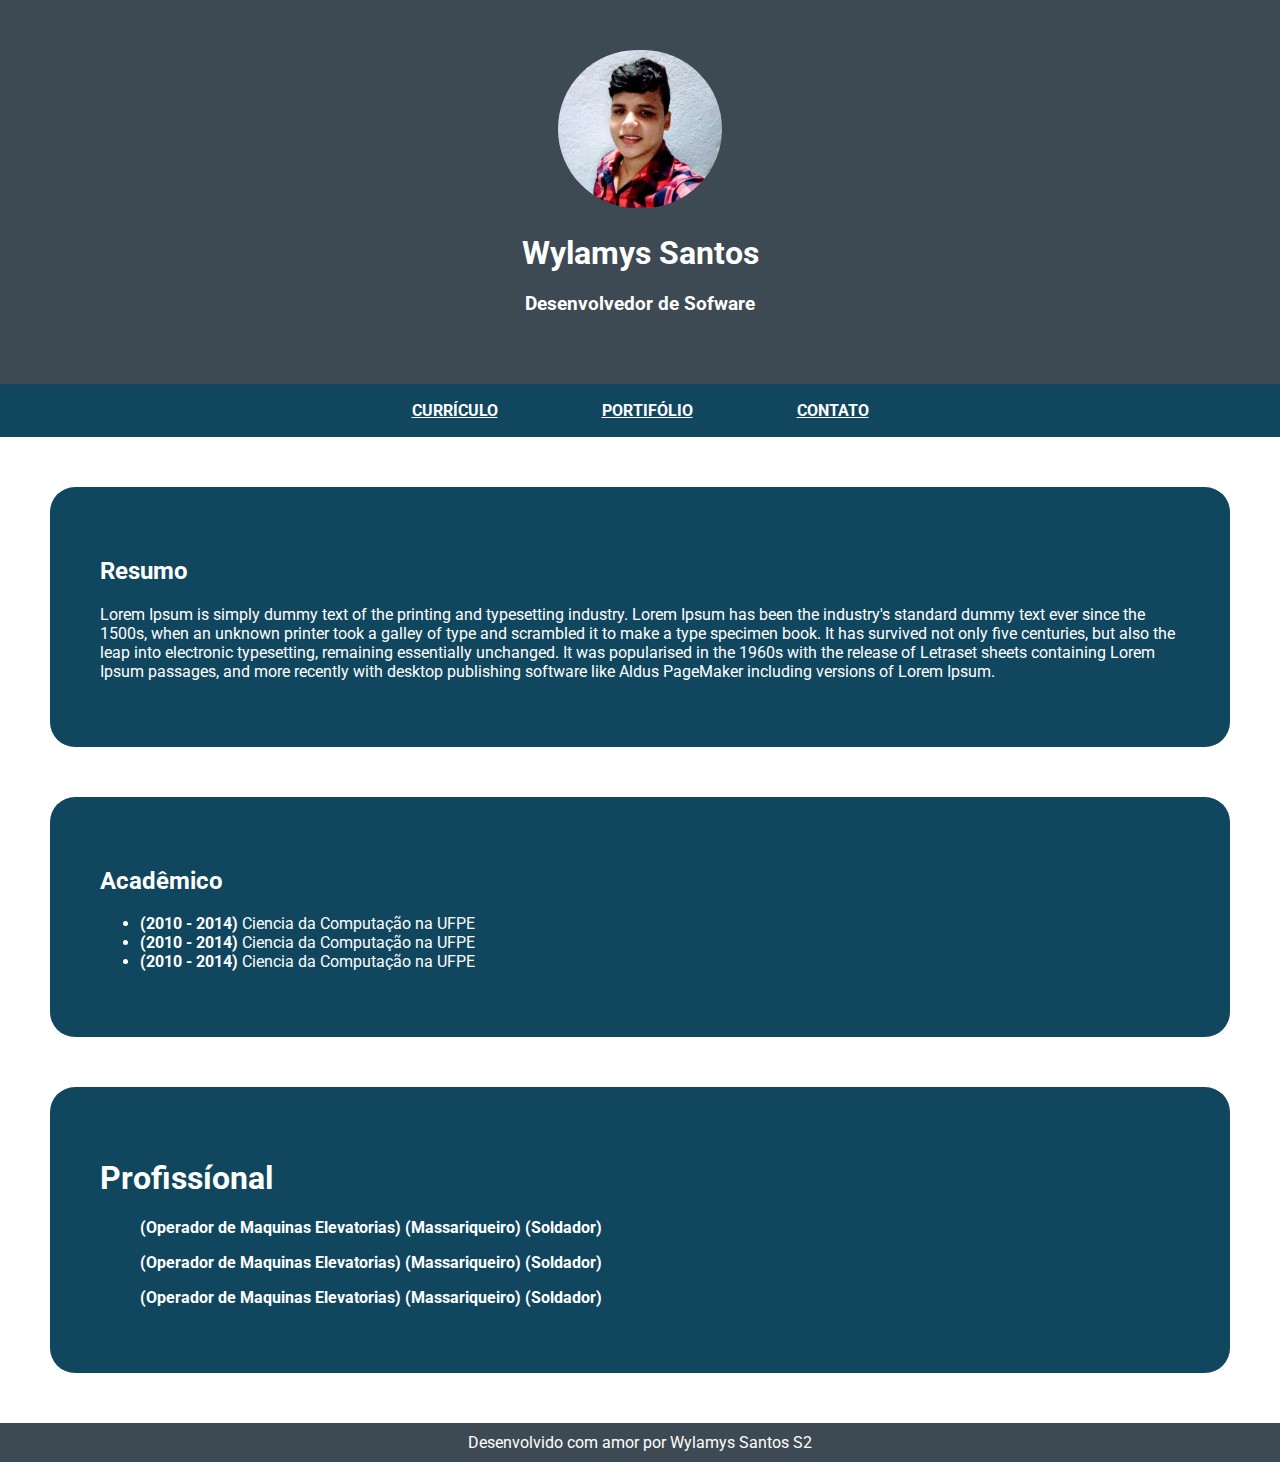
==== index.html @ 473fe295 "adicionei um estilo e adicionei uma pagina de portfolio" ====
<!DOCTYPE html>
<html lang="pt-br">
    
     <head>

      <meta http-equiv="Content-Type" content="text/html;charset=UTF-8">

        <title>Site pessoal de Wylamys</title>
        
        <meta name="description" content="Landing page pessoal do programador Wylamys. Aqui vocé encontrará informações do currículo e portifólio do desenvolvedor de sofware">
        <meta name="keywords" content="site, pessoal, landing, portfolio, currículo wylamys">

         <link rel="shortcut icon" href="assets/favicon.ico" type="image/x-icon">

         <meta name="viewport" content="width=device-width, initial-scale=1.0">

        <link rel="stylesheet" href="css/style.css">
        <link href="https://fonts.googleapis.com/css2?family=Roboto:wght@400;500&display=swap" rel="stylesheet">
    </head>

     <body>
         <header>
            <img class="fotoDePerfil" src="assets/wylamys imeg.jpeg" alt="">
            <h1>Wylamys Santos</h1>
            <h3>Desenvolvedor de Sofware</h3>
         </header>

         <nav>
             <ul>
                 <li><a href="">currículo</a></li>
                 <li><a href="pages/portfolio.html">portifólio</a></li>
                 <li><a href="">Contato</a></li>
             </ul>
         </nav>

         <section>
            <h2>Resumo</h2>
            <p>Lorem Ipsum is simply dummy text of the printing and typesetting industry. Lorem Ipsum has been the industry's standard dummy text ever since the 1500s, when an unknown printer took a galley of type and scrambled it to make a type specimen book. It has survived not only five centuries, but also the leap into electronic typesetting, remaining essentially unchanged. It was popularised in the 1960s with the release of Letraset sheets containing Lorem Ipsum passages, and more recently with desktop publishing software like Aldus PageMaker including versions of Lorem Ipsum.</p>
         </section>

         <section>
            <h2>Acadêmico</h2>
            <ul>
                <li><b>(2010 - 2014)</b> Ciencia da Computação na UFPE </li>
                <li><b>(2010 - 2014)</b> Ciencia da Computação na UFPE </li>
                <li><b>(2010 - 2014)</b> Ciencia da Computação na UFPE </li>
            </ul>
         </section>

         <section>
            <h1>Profissíonal</h1>
            <ul><b>(Operador de Maquinas Elevatorias) (Massariqueiro) (Soldador)</b></ul>
            <ul><b>(Operador de Maquinas Elevatorias) (Massariqueiro) (Soldador)</b></ul>
            <ul><b>(Operador de Maquinas Elevatorias) (Massariqueiro) (Soldador)</b></ul>
            
         </section>
         <footer>Desenvolvido com amor por Wylamys Santos S2</footer>
     </body>
</html>
---- css/style.css ----
body {
   margin: 0;
   font-family: "Roboto", sans-serif;
}

header {
   padding: 50px;
}

header, footer {
   background-color: #3E4A53;
   text-align: center;
   color: #ffffff;
}

nav {
   background-color:#10465E;
   text-align: center;
}

nav ul {
   margin: 0;
   padding: 17px;
}

nav ul li {
   display: inline;
   padding: 50px;
}

nav ul li a {
   text-decoration: nome;
   font-weight: bold;
   text-transform: uppercase;
   color: #ffffff;
}



section {
   margin: 50px;
   padding: 50px;
   color: #ffffff;
   border-radius: 25px;
   background-color: #10465E;
}

footer {
   padding: 10px;
}

@media only screen and (max-width: 600px) {
   nav ul li {
      padding: 15px;
   }      
   
}

img{
   width: 164px;
   border-radius: 90px;
}

.fotoDePerfil{
   width: 164px;
}
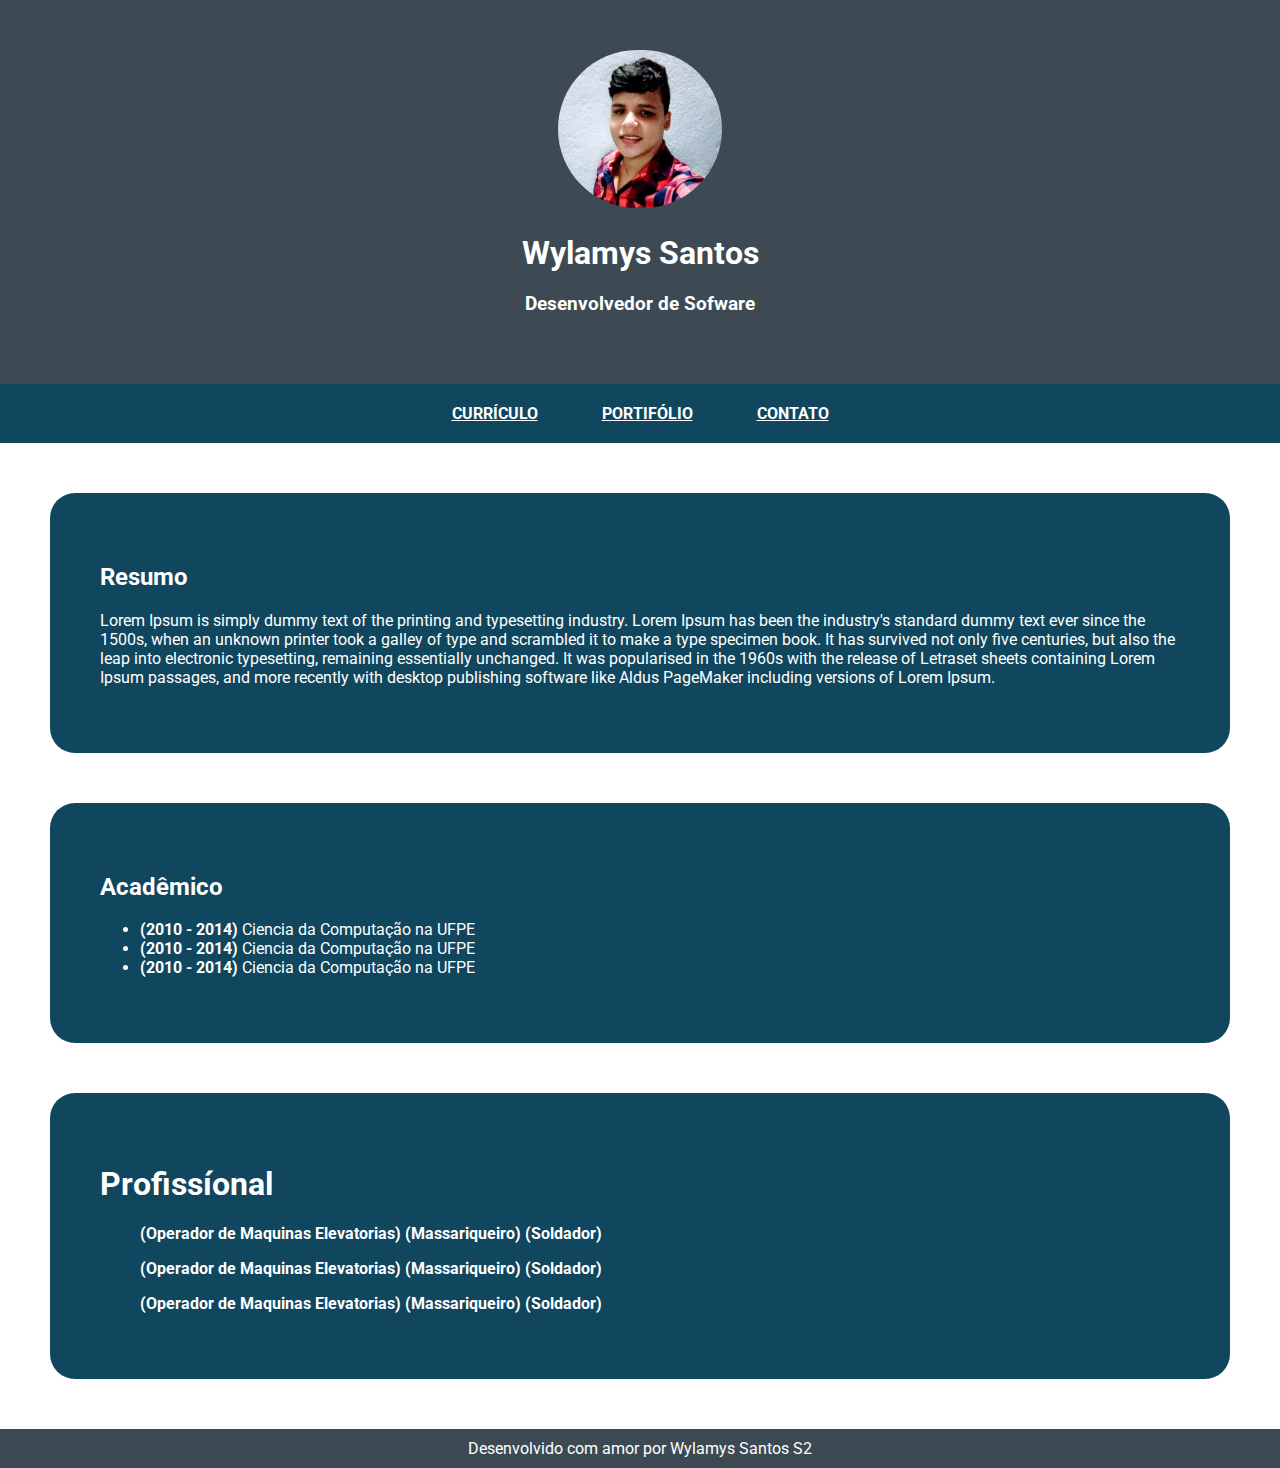
==== commit ff1e4ce1: "adicinadas as paginas de portfolío.html contato.css style.css index.html" ====
--- a/index.html
+++ b/index.html
@@ -27,9 +27,9 @@
 
          <nav>
              <ul>
-                 <li><a href="">currículo</a></li>
-                 <li><a href="pages/portfolio.html">portifólio</a></li>
-                 <li><a href="">Contato</a></li>
+                 <li class="butoon"><a href="#">currículo</a></li>
+                 <li class="butoon"><a href="pages/portfolio.html">portifólio</a></li>
+                 <li class="butoon"><a href="pages/contato.html">Contato</a></li>
              </ul>
          </nav>
 
--- a/css/style.css
+++ b/css/style.css
@@ -20,12 +20,12 @@
 
 nav ul {
    margin: 0;
-   padding: 17px;
+   padding: 20px;
 }
 
 nav ul li {
    display: inline;
-   padding: 50px;
+   padding: 30px;
 }
 
 nav ul li a {
@@ -49,6 +49,23 @@
    padding: 10px;
 }
 
+
+.button {
+   border: 0;
+   color: #515F69;
+   padding: 25px;
+}
+
+
+.button:hover {
+   cursor: pointer;
+   color: #ffffff;
+   background-color: #8697A6;
+   
+}
+
+   
+
 @media only screen and (max-width: 600px) {
    nav ul li {
       padding: 15px;
